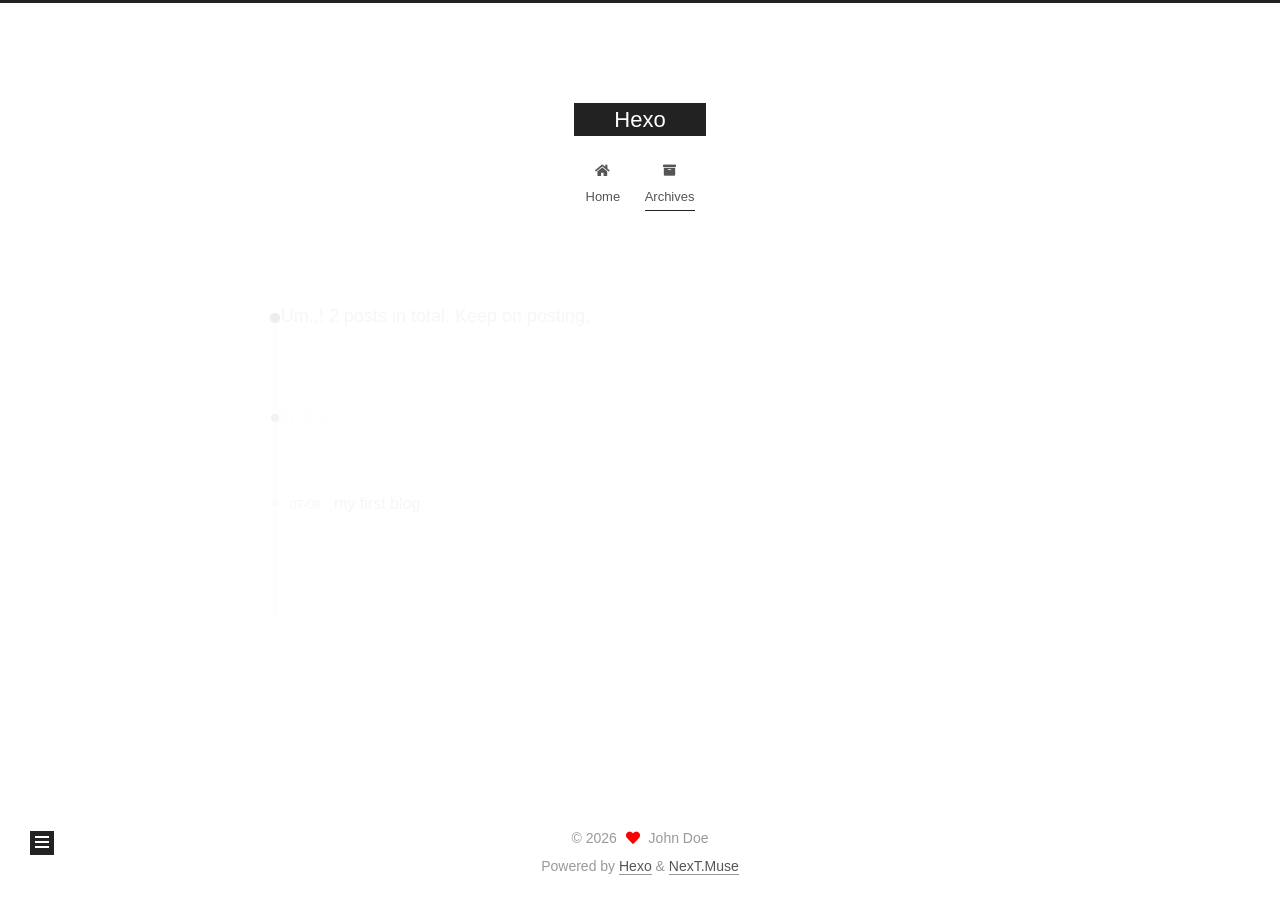
==== archives/index.html @ e7b27e5c "Site updated: 2026-07-08 12:09:54" ====
<!DOCTYPE html>
<html lang="en">
<head>
  <meta charset="UTF-8">
<meta name="viewport" content="width=device-width, initial-scale=1, maximum-scale=2">
<meta name="theme-color" content="#222">
<meta name="generator" content="Hexo 8.1.2">
  <link rel="apple-touch-icon" sizes="180x180" href="/images/apple-touch-icon-next.png">
  <link rel="icon" type="image/png" sizes="32x32" href="/images/favicon-32x32-next.png">
  <link rel="icon" type="image/png" sizes="16x16" href="/images/favicon-16x16-next.png">
  <link rel="mask-icon" href="/images/logo.svg" color="#222">

<link rel="stylesheet" href="/css/main.css">


<link rel="stylesheet" href="/lib/font-awesome/css/all.min.css">

<script id="hexo-configurations">
    var NexT = window.NexT || {};
    var CONFIG = {"hostname":"example.com","root":"/","scheme":"Muse","version":"7.8.0","exturl":false,"sidebar":{"position":"left","display":"post","padding":18,"offset":12,"onmobile":false},"copycode":{"enable":false,"show_result":false,"style":null},"back2top":{"enable":true,"sidebar":false,"scrollpercent":false},"bookmark":{"enable":false,"color":"#222","save":"auto"},"fancybox":false,"mediumzoom":false,"lazyload":false,"pangu":false,"comments":{"style":"tabs","active":null,"storage":true,"lazyload":false,"nav":null},"algolia":{"hits":{"per_page":10},"labels":{"input_placeholder":"Search for Posts","hits_empty":"We didn't find any results for the search: ${query}","hits_stats":"${hits} results found in ${time} ms"}},"localsearch":{"enable":false,"trigger":"auto","top_n_per_article":1,"unescape":false,"preload":false},"motion":{"enable":true,"async":false,"transition":{"post_block":"fadeIn","post_header":"slideDownIn","post_body":"slideDownIn","coll_header":"slideLeftIn","sidebar":"slideUpIn"}}};
  </script>

  <meta property="og:type" content="website">
<meta property="og:title" content="Hexo">
<meta property="og:url" content="http://example.com/archives/index.html">
<meta property="og:site_name" content="Hexo">
<meta property="og:locale" content="en_US">
<meta property="article:author" content="John Doe">
<meta name="twitter:card" content="summary">

<link rel="canonical" href="http://example.com/archives/">


<script id="page-configurations">
  // https://hexo.io/docs/variables.html
  CONFIG.page = {
    sidebar: "",
    isHome : false,
    isPost : false,
    lang   : 'en'
  };
</script>

  <title>Archive | Hexo</title>
  






  <noscript>
  <style>
  .use-motion .brand,
  .use-motion .menu-item,
  .sidebar-inner,
  .use-motion .post-block,
  .use-motion .pagination,
  .use-motion .comments,
  .use-motion .post-header,
  .use-motion .post-body,
  .use-motion .collection-header { opacity: initial; }

  .use-motion .site-title,
  .use-motion .site-subtitle {
    opacity: initial;
    top: initial;
  }

  .use-motion .logo-line-before i { left: initial; }
  .use-motion .logo-line-after i { right: initial; }
  </style>
</noscript>

</head>

<body itemscope itemtype="http://schema.org/WebPage">
  <div class="container use-motion">
    <div class="headband"></div>

    <header class="header" itemscope itemtype="http://schema.org/WPHeader">
      <div class="header-inner"><div class="site-brand-container">
  <div class="site-nav-toggle">
    <div class="toggle" aria-label="Toggle navigation bar">
      <span class="toggle-line toggle-line-first"></span>
      <span class="toggle-line toggle-line-middle"></span>
      <span class="toggle-line toggle-line-last"></span>
    </div>
  </div>

  <div class="site-meta">

    <a href="/" class="brand" rel="start">
      <span class="logo-line-before"><i></i></span>
      <h1 class="site-title">Hexo</h1>
      <span class="logo-line-after"><i></i></span>
    </a>
  </div>

  <div class="site-nav-right">
    <div class="toggle popup-trigger">
    </div>
  </div>
</div>




<nav class="site-nav">
  <ul id="menu" class="main-menu menu">
        <li class="menu-item menu-item-home">

    <a href="/" rel="section"><i class="fa fa-home fa-fw"></i>Home</a>

  </li>
        <li class="menu-item menu-item-archives">

    <a href="/archives/" rel="section"><i class="fa fa-archive fa-fw"></i>Archives</a>

  </li>
  </ul>
</nav>




</div>
    </header>

    
  <div class="back-to-top">
    <i class="fa fa-arrow-up"></i>
    <span>0%</span>
  </div>


    <main class="main">
      <div class="main-inner">
        <div class="content-wrap">
          

          <div class="content archive">
            

  
  
  
  <div class="post-block">
    <div class="posts-collapse">
      <div class="collection-title">
        <span class="collection-header">Um..! 2 posts in total. Keep on posting.</span>
      </div>

      
    <div class="collection-year">
      <span class="collection-header">2026</span>
    </div>

  <article itemscope itemtype="http://schema.org/Article">
    <header class="post-header">

      <div class="post-meta">
        <time itemprop="dateCreated"
              datetime="2026-07-08T11:46:50+08:00"
              content="2026-07-08">
          07-08
        </time>
      </div>

      <div class="post-title">
          <a class="post-title-link" href="/2026/07/08/my-first-blog/" itemprop="url">
            <span itemprop="name">my first blog</span>
          </a>
      </div>

    </header>
  </article>

  <article itemscope itemtype="http://schema.org/Article">
    <header class="post-header">

      <div class="post-meta">
        <time itemprop="dateCreated"
              datetime="2026-07-08T11:44:09+08:00"
              content="2026-07-08">
          07-08
        </time>
      </div>

      <div class="post-title">
          <a class="post-title-link" href="/2026/07/08/hello-world/" itemprop="url">
            <span itemprop="name">Hello World</span>
          </a>
      </div>

    </header>
  </article>


    </div>
  </div>
  
  
  

  



          </div>
          

<script>
  window.addEventListener('tabs:register', () => {
    let { activeClass } = CONFIG.comments;
    if (CONFIG.comments.storage) {
      activeClass = localStorage.getItem('comments_active') || activeClass;
    }
    if (activeClass) {
      let activeTab = document.querySelector(`a[href="#comment-${activeClass}"]`);
      if (activeTab) {
        activeTab.click();
      }
    }
  });
  if (CONFIG.comments.storage) {
    window.addEventListener('tabs:click', event => {
      if (!event.target.matches('.tabs-comment .tab-content .tab-pane')) return;
      let commentClass = event.target.classList[1];
      localStorage.setItem('comments_active', commentClass);
    });
  }
</script>

        </div>
          
  
  <div class="toggle sidebar-toggle">
    <span class="toggle-line toggle-line-first"></span>
    <span class="toggle-line toggle-line-middle"></span>
    <span class="toggle-line toggle-line-last"></span>
  </div>

  <aside class="sidebar">
    <div class="sidebar-inner">

      <ul class="sidebar-nav motion-element">
        <li class="sidebar-nav-toc">
          Table of Contents
        </li>
        <li class="sidebar-nav-overview">
          Overview
        </li>
      </ul>

      <!--noindex-->
      <div class="post-toc-wrap sidebar-panel">
      </div>
      <!--/noindex-->

      <div class="site-overview-wrap sidebar-panel">
        <div class="site-author motion-element" itemprop="author" itemscope itemtype="http://schema.org/Person">
  <p class="site-author-name" itemprop="name">John Doe</p>
  <div class="site-description" itemprop="description"></div>
</div>
<div class="site-state-wrap motion-element">
  <nav class="site-state">
      <div class="site-state-item site-state-posts">
          <a href="/archives/">
        
          <span class="site-state-item-count">2</span>
          <span class="site-state-item-name">posts</span>
        </a>
      </div>
  </nav>
</div>



      </div>

    </div>
  </aside>
  <div id="sidebar-dimmer"></div>


      </div>
    </main>

    <footer class="footer">
      <div class="footer-inner">
        

        

<div class="copyright">
  
  &copy; 
  <span itemprop="copyrightYear">2026</span>
  <span class="with-love">
    <i class="fa fa-heart"></i>
  </span>
  <span class="author" itemprop="copyrightHolder">John Doe</span>
</div>
  <div class="powered-by">Powered by <a href="https://hexo.io/" class="theme-link" rel="noopener" target="_blank">Hexo</a> & <a href="https://muse.theme-next.org/" class="theme-link" rel="noopener" target="_blank">NexT.Muse</a>
  </div>

        








      </div>
    </footer>
  </div>

  
  <script src="/lib/anime.min.js"></script>
  <script src="/lib/velocity/velocity.min.js"></script>
  <script src="/lib/velocity/velocity.ui.min.js"></script>

<script src="/js/utils.js"></script>

<script src="/js/motion.js"></script>


<script src="/js/schemes/muse.js"></script>


<script src="/js/next-boot.js"></script>




  















  

  

</body>
</html>
---- css/main.css ----
:root {
  --body-bg-color: #fff;
  --content-bg-color: #fff;
  --card-bg-color: #f5f5f5;
  --text-color: #555;
  --blockquote-color: #666;
  --link-color: #555;
  --link-hover-color: #222;
  --brand-color: #fff;
  --brand-hover-color: #fff;
  --table-row-odd-bg-color: #f9f9f9;
  --table-row-hover-bg-color: #f5f5f5;
  --menu-item-bg-color: #f5f5f5;
  --btn-default-bg: #222;
  --btn-default-color: #fff;
  --btn-default-border-color: #222;
  --btn-default-hover-bg: #fff;
  --btn-default-hover-color: #222;
  --btn-default-hover-border-color: #222;
}
html {
  line-height: 1.15; /* 1 */
  -webkit-text-size-adjust: 100%; /* 2 */
}
body {
  margin: 0;
}
main {
  display: block;
}
h1 {
  font-size: 2em;
  margin: 0.67em 0;
}
hr {
  box-sizing: content-box; /* 1 */
  height: 0; /* 1 */
  overflow: visible; /* 2 */
}
pre {
  font-family: monospace, monospace; /* 1 */
  font-size: 1em; /* 2 */
}
a {
  background: transparent;
}
abbr[title] {
  border-bottom: none; /* 1 */
  text-decoration: underline; /* 2 */
  text-decoration: underline dotted; /* 2 */
}
b,
strong {
  font-weight: bolder;
}
code,
kbd,
samp {
  font-family: monospace, monospace; /* 1 */
  font-size: 1em; /* 2 */
}
small {
  font-size: 80%;
}
sub,
sup {
  font-size: 75%;
  line-height: 0;
  position: relative;
  vertical-align: baseline;
}
sub {
  bottom: -0.25em;
}
sup {
  top: -0.5em;
}
img {
  border-style: none;
}
button,
input,
optgroup,
select,
textarea {
  font-family: inherit; /* 1 */
  font-size: 100%; /* 1 */
  line-height: 1.15; /* 1 */
  margin: 0; /* 2 */
}
button,
input {
/* 1 */
  overflow: visible;
}
button,
select {
/* 1 */
  text-transform: none;
}
button,
[type='button'],
[type='reset'],
[type='submit'] {
  -webkit-appearance: button;
}
button::-moz-focus-inner,
[type='button']::-moz-focus-inner,
[type='reset']::-moz-focus-inner,
[type='submit']::-moz-focus-inner {
  border-style: none;
  padding: 0;
}
button:-moz-focusring,
[type='button']:-moz-focusring,
[type='reset']:-moz-focusring,
[type='submit']:-moz-focusring {
  outline: 1px dotted ButtonText;
}
fieldset {
  padding: 0.35em 0.75em 0.625em;
}
legend {
  box-sizing: border-box; /* 1 */
  color: inherit; /* 2 */
  display: table; /* 1 */
  max-width: 100%; /* 1 */
  padding: 0; /* 3 */
  white-space: normal; /* 1 */
}
progress {
  vertical-align: baseline;
}
textarea {
  overflow: auto;
}
[type='checkbox'],
[type='radio'] {
  box-sizing: border-box; /* 1 */
  padding: 0; /* 2 */
}
[type='number']::-webkit-inner-spin-button,
[type='number']::-webkit-outer-spin-button {
  height: auto;
}
[type='search'] {
  outline-offset: -2px; /* 2 */
  -webkit-appearance: textfield; /* 1 */
}
[type='search']::-webkit-search-decoration {
  -webkit-appearance: none;
}
::-webkit-file-upload-button {
  font: inherit; /* 2 */
  -webkit-appearance: button; /* 1 */
}
details {
  display: block;
}
summary {
  display: list-item;
}
template {
  display: none;
}
[hidden] {
  display: none;
}
::selection {
  background: #262a30;
  color: #eee;
}
html,
body {
  height: 100%;
}
body {
  background: var(--body-bg-color);
  color: var(--text-color);
  font-family: 'Lato', "PingFang SC", "Microsoft YaHei", sans-serif;
  font-size: 1em;
  line-height: 2;
}
@media (max-width: 991px) {
  body {
    padding-left: 0 !important;
    padding-right: 0 !important;
  }
}
h1,
h2,
h3,
h4,
h5,
h6 {
  font-family: 'Lato', "PingFang SC", "Microsoft YaHei", sans-serif;
  font-weight: bold;
  line-height: 1.5;
  margin: 20px 0 15px;
}
h1 {
  font-size: 1.5em;
}
h2 {
  font-size: 1.375em;
}
h3 {
  font-size: 1.25em;
}
h4 {
  font-size: 1.125em;
}
h5 {
  font-size: 1em;
}
h6 {
  font-size: 0.875em;
}
p {
  margin: 0 0 20px 0;
}
a,
span.exturl {
  border-bottom: 1px solid #999;
  color: var(--link-color);
  outline: 0;
  text-decoration: none;
  overflow-wrap: break-word;
  word-wrap: break-word;
  cursor: pointer;
}
a:hover,
span.exturl:hover {
  border-bottom-color: var(--link-hover-color);
  color: var(--link-hover-color);
}
iframe,
img,
video {
  display: block;
  margin-left: auto;
  margin-right: auto;
  max-width: 100%;
}
hr {
  background-image: repeating-linear-gradient(-45deg, #ddd, #ddd 4px, transparent 4px, transparent 8px);
  border: 0;
  height: 3px;
  margin: 40px 0;
}
blockquote {
  border-left: 4px solid #ddd;
  color: var(--blockquote-color);
  margin: 0;
  padding: 0 15px;
}
blockquote cite::before {
  content: '-';
  padding: 0 5px;
}
dt {
  font-weight: bold;
}
dd {
  margin: 0;
  padding: 0;
}
kbd {
  background-color: #f5f5f5;
  background-image: linear-gradient(#eee, #fff, #eee);
  border: 1px solid #ccc;
  border-radius: 0.2em;
  box-shadow: 0.1em 0.1em 0.2em rgba(0,0,0,0.1);
  color: #555;
  font-family: inherit;
  padding: 0.1em 0.3em;
  white-space: nowrap;
}
.table-container {
  overflow: auto;
}
table {
  border-collapse: collapse;
  border-spacing: 0;
  font-size: 0.875em;
  margin: 0 0 20px 0;
  width: 100%;
}
tbody tr:nth-of-type(odd) {
  background: var(--table-row-odd-bg-color);
}
tbody tr:hover {
  background: var(--table-row-hover-bg-color);
}
caption,
th,
td {
  font-weight: normal;
  padding: 8px;
  vertical-align: middle;
}
th,
td {
  border: 1px solid #ddd;
  border-bottom: 3px solid #ddd;
}
th {
  font-weight: 700;
  padding-bottom: 10px;
}
td {
  border-bottom-width: 1px;
}
.btn {
  background: var(--btn-default-bg);
  border: 2px solid var(--btn-default-border-color);
  border-radius: 0;
  color: var(--btn-default-color);
  display: inline-block;
  font-size: 0.875em;
  line-height: 2;
  padding: 0 20px;
  text-decoration: none;
  transition-property: background-color;
  transition-delay: 0s;
  transition-duration: 0.2s;
  transition-timing-function: ease-in-out;
}
.btn:hover {
  background: var(--btn-default-hover-bg);
  border-color: var(--btn-default-hover-border-color);
  color: var(--btn-default-hover-color);
}
.btn + .btn {
  margin: 0 0 8px 8px;
}
.btn .fa-fw {
  text-align: left;
  width: 1.285714285714286em;
}
.toggle {
  line-height: 0;
}
.toggle .toggle-line {
  background: #fff;
  display: inline-block;
  height: 2px;
  left: 0;
  position: relative;
  top: 0;
  transition: all 0.4s;
  vertical-align: top;
  width: 100%;
}
.toggle .toggle-line:not(:first-child) {
  margin-top: 3px;
}
.toggle.toggle-arrow .toggle-line-first {
  left: 50%;
  top: 2px;
  transform: rotate(45deg);
  width: 50%;
}
.toggle.toggle-arrow .toggle-line-middle {
  left: 2px;
  width: 90%;
}
.toggle.toggle-arrow .toggle-line-last {
  left: 50%;
  top: -2px;
  transform: rotate(-45deg);
  width: 50%;
}
.toggle.toggle-close .toggle-line-first {
  transform: rotate(-45deg);
  top: 5px;
}
.toggle.toggle-close .toggle-line-middle {
  opacity: 0;
}
.toggle.toggle-close .toggle-line-last {
  transform: rotate(45deg);
  top: -5px;
}
.highlight,
pre {
  background: #f7f7f7;
  color: #4d4d4c;
  line-height: 1.6;
  margin: 0 auto 20px;
}
pre,
code {
  font-family: consolas, Menlo, monospace, "PingFang SC", "Microsoft YaHei";
}
code {
  background: #eee;
  border-radius: 3px;
  color: #555;
  padding: 2px 4px;
  overflow-wrap: break-word;
  word-wrap: break-word;
}
.highlight *::selection {
  background: #d6d6d6;
}
.highlight pre {
  border: 0;
  margin: 0;
  padding: 10px 0;
}
.highlight table {
  border: 0;
  margin: 0;
  width: auto;
}
.highlight td {
  border: 0;
  padding: 0;
}
.highlight figcaption {
  background: #eff2f3;
  color: #4d4d4c;
  display: flex;
  font-size: 0.875em;
  justify-content: space-between;
  line-height: 1.2;
  padding: 0.5em;
}
.highlight figcaption a {
  color: #4d4d4c;
}
.highlight figcaption a:hover {
  border-bottom-color: #4d4d4c;
}
.highlight .gutter {
  -moz-user-select: none;
  -ms-user-select: none;
  -webkit-user-select: none;
  user-select: none;
}
.highlight .gutter pre {
  background: #eff2f3;
  color: #869194;
  padding-left: 10px;
  padding-right: 10px;
  text-align: right;
}
.highlight .code pre {
  background: #f7f7f7;
  padding-left: 10px;
  width: 100%;
}
.gist table {
  width: auto;
}
.gist table td {
  border: 0;
}
pre {
  overflow: auto;
  padding: 10px;
}
pre code {
  background: none;
  color: #4d4d4c;
  font-size: 0.875em;
  padding: 0;
  text-shadow: none;
}
pre .deletion {
  background: #fdd;
}
pre .addition {
  background: #dfd;
}
pre .meta {
  color: #eab700;
  -moz-user-select: none;
  -ms-user-select: none;
  -webkit-user-select: none;
  user-select: none;
}
pre .comment {
  color: #8e908c;
}
pre .variable,
pre .attribute,
pre .tag,
pre .name,
pre .regexp,
pre .ruby .constant,
pre .xml .tag .title,
pre .xml .pi,
pre .xml .doctype,
pre .html .doctype,
pre .css .id,
pre .css .class,
pre .css .pseudo {
  color: #c82829;
}
pre .number,
pre .preprocessor,
pre .built_in,
pre .builtin-name,
pre .literal,
pre .params,
pre .constant,
pre .command {
  color: #f5871f;
}
pre .ruby .class .title,
pre .css .rules .attribute,
pre .string,
pre .symbol,
pre .value,
pre .inheritance,
pre .header,
pre .ruby .symbol,
pre .xml .cdata,
pre .special,
pre .formula {
  color: #718c00;
}
pre .title,
pre .css .hexcolor {
  color: #3e999f;
}
pre .function,
pre .python .decorator,
pre .python .title,
pre .ruby .function .title,
pre .ruby .title .keyword,
pre .perl .sub,
pre .javascript .title,
pre .coffeescript .title {
  color: #4271ae;
}
pre .keyword,
pre .javascript .function {
  color: #8959a8;
}
.blockquote-center {
  border-left: none;
  margin: 40px 0;
  padding: 0;
  position: relative;
  text-align: center;
}
.blockquote-center .fa {
  display: block;
  opacity: 0.6;
  position: absolute;
  width: 100%;
}
.blockquote-center .fa-quote-left {
  border-top: 1px solid #ccc;
  text-align: left;
  top: -20px;
}
.blockquote-center .fa-quote-right {
  border-bottom: 1px solid #ccc;
  text-align: right;
  bottom: -20px;
}
.blockquote-center p,
.blockquote-center div {
  text-align: center;
}
.post-body .group-picture img {
  margin: 0 auto;
  padding: 0 3px;
}
.group-picture-row {
  margin-bottom: 6px;
  overflow: hidden;
}
.group-picture-column {
  float: left;
  margin-bottom: 10px;
}
.post-body .label {
  color: #555;
  display: inline;
  padding: 0 2px;
}
.post-body .label.default {
  background: #f0f0f0;
}
.post-body .label.primary {
  background: #efe6f7;
}
.post-body .label.info {
  background: #e5f2f8;
}
.post-body .label.success {
  background: #e7f4e9;
}
.post-body .label.warning {
  background: #fcf6e1;
}
.post-body .label.danger {
  background: #fae8eb;
}
.post-body .tabs {
  margin-bottom: 20px;
}
.post-body .tabs,
.tabs-comment {
  display: block;
  padding-top: 10px;
  position: relative;
}
.post-body .tabs ul.nav-tabs,
.tabs-comment ul.nav-tabs {
  display: flex;
  flex-wrap: wrap;
  margin: 0;
  margin-bottom: -1px;
  padding: 0;
}
@media (max-width: 413px) {
  .post-body .tabs ul.nav-tabs,
  .tabs-comment ul.nav-tabs {
    display: block;
    margin-bottom: 5px;
  }
}
.post-body .tabs ul.nav-tabs li.tab,
.tabs-comment ul.nav-tabs li.tab {
  border-bottom: 1px solid #ddd;
  border-left: 1px solid transparent;
  border-right: 1px solid transparent;
  border-top: 3px solid transparent;
  flex-grow: 1;
  list-style-type: none;
  border-radius: 0 0 0 0;
}
@media (max-width: 413px) {
  .post-body .tabs ul.nav-tabs li.tab,
  .tabs-comment ul.nav-tabs li.tab {
    border-bottom: 1px solid transparent;
    border-left: 3px solid transparent;
    border-right: 1px solid transparent;
    border-top: 1px solid transparent;
  }
}
@media (max-width: 413px) {
  .post-body .tabs ul.nav-tabs li.tab,
  .tabs-comment ul.nav-tabs li.tab {
    border-radius: 0;
  }
}
.post-body .tabs ul.nav-tabs li.tab a,
.tabs-comment ul.nav-tabs li.tab a {
  border-bottom: initial;
  display: block;
  line-height: 1.8;
  outline: 0;
  padding: 0.25em 0.75em;
  text-align: center;
  transition-delay: 0s;
  transition-duration: 0.2s;
  transition-timing-function: ease-out;
}
.post-body .tabs ul.nav-tabs li.tab a i,
.tabs-comment ul.nav-tabs li.tab a i {
  width: 1.285714285714286em;
}
.post-body .tabs ul.nav-tabs li.tab.active,
.tabs-comment ul.nav-tabs li.tab.active {
  border-bottom: 1px solid transparent;
  border-left: 1px solid #ddd;
  border-right: 1px solid #ddd;
  border-top: 3px solid #fc6423;
}
@media (max-width: 413px) {
  .post-body .tabs ul.nav-tabs li.tab.active,
  .tabs-comment ul.nav-tabs li.tab.active {
    border-bottom: 1px solid #ddd;
    border-left: 3px solid #fc6423;
    border-right: 1px solid #ddd;
    border-top: 1px solid #ddd;
  }
}
.post-body .tabs ul.nav-tabs li.tab.active a,
.tabs-comment ul.nav-tabs li.tab.active a {
  color: var(--link-color);
  cursor: default;
}
.post-body .tabs .tab-content .tab-pane,
.tabs-comment .tab-content .tab-pane {
  border: 1px solid #ddd;
  border-top: 0;
  padding: 20px 20px 0 20px;
  border-radius: 0;
}
.post-body .tabs .tab-content .tab-pane:not(.active),
.tabs-comment .tab-content .tab-pane:not(.active) {
  display: none;
}
.post-body .tabs .tab-content .tab-pane.active,
.tabs-comment .tab-content .tab-pane.active {
  display: block;
}
.post-body .tabs .tab-content .tab-pane.active:nth-of-type(1),
.tabs-comment .tab-content .tab-pane.active:nth-of-type(1) {
  border-radius: 0 0 0 0;
}
@media (max-width: 413px) {
  .post-body .tabs .tab-content .tab-pane.active:nth-of-type(1),
  .tabs-comment .tab-content .tab-pane.active:nth-of-type(1) {
    border-radius: 0;
  }
}
.post-body .note {
  border-radius: 3px;
  margin-bottom: 20px;
  padding: 1em;
  position: relative;
  border: 1px solid #eee;
  border-left-width: 5px;
}
.post-body .note h2,
.post-body .note h3,
.post-body .note h4,
.post-body .note h5,
.post-body .note h6 {
  margin-top: 0;
  border-bottom: initial;
  margin-bottom: 0;
  padding-top: 0;
}
.post-body .note p:first-child,
.post-body .note ul:first-child,
.post-body .note ol:first-child,
.post-body .note table:first-child,
.post-body .note pre:first-child,
.post-body .note blockquote:first-child,
.post-body .note img:first-child {
  margin-top: 0;
}
.post-body .note p:last-child,
.post-body .note ul:last-child,
.post-body .note ol:last-child,
.post-body .note table:last-child,
.post-body .note pre:last-child,
.post-body .note blockquote:last-child,
.post-body .note img:last-child {
  margin-bottom: 0;
}
.post-body .note.default {
  border-left-color: #777;
}
.post-body .note.default h2,
.post-body .note.default h3,
.post-body .note.default h4,
.post-body .note.default h5,
.post-body .note.default h6 {
  color: #777;
}
.post-body .note.primary {
  border-left-color: #6f42c1;
}
.post-body .note.primary h2,
.post-body .note.primary h3,
.post-body .note.primary h4,
.post-body .note.primary h5,
.post-body .note.primary h6 {
  color: #6f42c1;
}
.post-body .note.info {
  border-left-color: #428bca;
}
.post-body .note.info h2,
.post-body .note.info h3,
.post-body .note.info h4,
.post-body .note.info h5,
.post-body .note.info h6 {
  color: #428bca;
}
.post-body .note.success {
  border-left-color: #5cb85c;
}
.post-body .note.success h2,
.post-body .note.success h3,
.post-body .note.success h4,
.post-body .note.success h5,
.post-body .note.success h6 {
  color: #5cb85c;
}
.post-body .note.warning {
  border-left-color: #f0ad4e;
}
.post-body .note.warning h2,
.post-body .note.warning h3,
.post-body .note.warning h4,
.post-body .note.warning h5,
.post-body .note.warning h6 {
  color: #f0ad4e;
}
.post-body .note.danger {
  border-left-color: #d9534f;
}
.post-body .note.danger h2,
.post-body .note.danger h3,
.post-body .note.danger h4,
.post-body .note.danger h5,
.post-body .note.danger h6 {
  color: #d9534f;
}
.pagination .prev,
.pagination .next,
.pagination .page-number,
.pagination .space {
  display: inline-block;
  margin: 0 10px;
  padding: 0 11px;
  position: relative;
  top: -1px;
}
@media (max-width: 767px) {
  .pagination .prev,
  .pagination .next,
  .pagination .page-number,
  .pagination .space {
    margin: 0 5px;
  }
}
.pagination {
  border-top: 1px solid #eee;
  margin: 120px 0 0;
  text-align: center;
}
.pagination .prev,
.pagination .next,
.pagination .page-number {
  border-bottom: 0;
  border-top: 1px solid #eee;
  transition-property: border-color;
  transition-delay: 0s;
  transition-duration: 0.2s;
  transition-timing-function: ease-in-out;
}
.pagination .prev:hover,
.pagination .next:hover,
.pagination .page-number:hover {
  border-top-color: #222;
}
.pagination .space {
  margin: 0;
  padding: 0;
}
.pagination .prev {
  margin-left: 0;
}
.pagination .next {
  margin-right: 0;
}
.pagination .page-number.current {
  background: #ccc;
  border-top-color: #ccc;
  color: #fff;
}
@media (max-width: 767px) {
  .pagination {
    border-top: none;
  }
  .pagination .prev,
  .pagination .next,
  .pagination .page-number {
    border-bottom: 1px solid #eee;
    border-top: 0;
    margin-bottom: 10px;
    padding: 0 10px;
  }
  .pagination .prev:hover,
  .pagination .next:hover,
  .pagination .page-number:hover {
    border-bottom-color: #222;
  }
}
.comments {
  margin-top: 60px;
  overflow: hidden;
}
.comment-button-group {
  display: flex;
  flex-wrap: wrap-reverse;
  justify-content: center;
  margin: 1em 0;
}
.comment-button-group .comment-button {
  margin: 0.1em 0.2em;
}
.comment-button-group .comment-button.active {
  background: var(--btn-default-hover-bg);
  border-color: var(--btn-default-hover-border-color);
  color: var(--btn-default-hover-color);
}
.comment-position {
  display: none;
}
.comment-position.active {
  display: block;
}
.tabs-comment {
  background: var(--content-bg-color);
  margin-top: 4em;
  padding-top: 0;
}
.tabs-comment .comments {
  border: 0;
  box-shadow: none;
  margin-top: 0;
  padding-top: 0;
}
.container {
  min-height: 100%;
  position: relative;
}
.main-inner {
  margin: 0 auto;
  width: 700px;
}
@media (min-width: 1200px) {
  .main-inner {
    width: 800px;
  }
}
@media (min-width: 1600px) {
  .main-inner {
    width: 900px;
  }
}
@media (max-width: 767px) {
  .content-wrap {
    padding: 0 20px;
  }
}
.header {
  background: transparent;
}
.header-inner {
  margin: 0 auto;
  width: 700px;
}
@media (min-width: 1200px) {
  .header-inner {
    width: 800px;
  }
}
@media (min-width: 1600px) {
  .header-inner {
    width: 900px;
  }
}
.site-brand-container {
  display: flex;
  flex-shrink: 0;
  padding: 0 10px;
}
.headband {
  background: #222;
  height: 3px;
}
.site-meta {
  flex-grow: 1;
  text-align: center;
}
@media (max-width: 767px) {
  .site-meta {
    text-align: center;
  }
}
.brand {
  border-bottom: none;
  color: var(--brand-color);
  display: inline-block;
  line-height: 1.375em;
  padding: 0 40px;
  position: relative;
}
.brand:hover {
  color: var(--brand-hover-color);
}
.site-title {
  font-family: 'Lato', "PingFang SC", "Microsoft YaHei", sans-serif;
  font-size: 1.375em;
  font-weight: normal;
  margin: 0;
}
.site-subtitle {
  color: #999;
  font-size: 0.8125em;
  margin: 10px 0;
}
.use-motion .brand {
  opacity: 0;
}
.use-motion .site-title,
.use-motion .site-subtitle,
.use-motion .custom-logo-image {
  opacity: 0;
  position: relative;
  top: -10px;
}
.site-nav-toggle,
.site-nav-right {
  display: none;
}
@media (max-width: 767px) {
  .site-nav-toggle,
  .site-nav-right {
    display: flex;
    flex-direction: column;
    justify-content: center;
  }
}
.site-nav-toggle .toggle,
.site-nav-right .toggle {
  color: var(--text-color);
  padding: 10px;
  width: 22px;
}
.site-nav-toggle .toggle .toggle-line,
.site-nav-right .toggle .toggle-line {
  background: var(--text-color);
  border-radius: 1px;
}
.site-nav {
  display: block;
}
@media (max-width: 767px) {
  .site-nav {
    clear: both;
    display: none;
  }
}
.site-nav.site-nav-on {
  display: block;
}
.menu {
  margin-top: 20px;
  padding-left: 0;
  text-align: center;
}
.menu-item {
  display: inline-block;
  list-style: none;
  margin: 0 10px;
}
@media (max-width: 767px) {
  .menu-item {
    display: block;
    margin-top: 10px;
  }
  .menu-item.menu-item-search {
    display: none;
  }
}
.menu-item a,
.menu-item span.exturl {
  border-bottom: 0;
  display: block;
  font-size: 0.8125em;
  transition-property: border-color;
  transition-delay: 0s;
  transition-duration: 0.2s;
  transition-timing-function: ease-in-out;
}
@media (hover: none) {
  .menu-item a:hover,
  .menu-item span.exturl:hover {
    border-bottom-color: transparent !important;
  }
}
.menu-item .fa,
.menu-item .fab,
.menu-item .far,
.menu-item .fas {
  margin-right: 8px;
}
.menu-item .badge {
  display: inline-block;
  font-weight: bold;
  line-height: 1;
  margin-left: 0.35em;
  margin-top: 0.35em;
  text-align: center;
  white-space: nowrap;
}
@media (max-width: 767px) {
  .menu-item .badge {
    float: right;
    margin-left: 0;
  }
}
.menu-item-active a,
.menu .menu-item a:hover,
.menu .menu-item span.exturl:hover {
  background: var(--menu-item-bg-color);
}
.use-motion .menu-item {
  opacity: 0;
}
.sidebar {
  background: #222;
  bottom: 0;
  box-shadow: inset 0 2px 6px #000;
  position: fixed;
  top: 0;
}
@media (max-width: 991px) {
  .sidebar {
    display: none;
  }
}
.sidebar-inner {
  color: #999;
  padding: 18px 10px;
  text-align: center;
}
.cc-license {
  margin-top: 10px;
  text-align: center;
}
.cc-license .cc-opacity {
  border-bottom: none;
  opacity: 0.7;
}
.cc-license .cc-opacity:hover {
  opacity: 0.9;
}
.cc-license img {
  display: inline-block;
}
.site-author-image {
  border: 2px solid #333;
  display: block;
  margin: 0 auto;
  max-width: 96px;
  padding: 2px;
}
.site-author-name {
  color: #f5f5f5;
  font-weight: normal;
  margin: 5px 0 0;
  text-align: center;
}
.site-description {
  color: #999;
  font-size: 1em;
  margin-top: 5px;
  text-align: center;
}
.links-of-author {
  margin-top: 15px;
}
.links-of-author a,
.links-of-author span.exturl {
  border-bottom-color: #555;
  display: inline-block;
  font-size: 0.8125em;
  margin-bottom: 10px;
  margin-right: 10px;
  vertical-align: middle;
}
.links-of-author a::before,
.links-of-author span.exturl::before {
  background: #4d0f55;
  border-radius: 50%;
  content: ' ';
  display: inline-block;
  height: 4px;
  margin-right: 3px;
  vertical-align: middle;
  width: 4px;
}
.sidebar-button {
  margin-top: 15px;
}
.sidebar-button a {
  border: 1px solid #fc6423;
  border-radius: 4px;
  color: #fc6423;
  display: inline-block;
  padding: 0 15px;
}
.sidebar-button a .fa,
.sidebar-button a .fab,
.sidebar-button a .far,
.sidebar-button a .fas {
  margin-right: 5px;
}
.sidebar-button a:hover {
  background: #fc6423;
  border: 1px solid #fc6423;
  color: #fff;
}
.sidebar-button a:hover .fa,
.sidebar-button a:hover .fab,
.sidebar-button a:hover .far,
.sidebar-button a:hover .fas {
  color: #fff;
}
.links-of-blogroll {
  font-size: 0.8125em;
  margin-top: 10px;
}
.links-of-blogroll-title {
  font-size: 0.875em;
  font-weight: 600;
  margin-top: 0;
}
.links-of-blogroll-list {
  list-style: none;
  margin: 0;
  padding: 0;
}
#sidebar-dimmer {
  display: none;
}
@media (max-width: 767px) {
  #sidebar-dimmer {
    background: #000;
    display: block;
    height: 100%;
    left: 100%;
    opacity: 0;
    position: fixed;
    top: 0;
    width: 100%;
    z-index: 1100;
  }
  .sidebar-active + #sidebar-dimmer {
    opacity: 0.7;
    transform: translateX(-100%);
    transition: opacity 0.5s;
  }
}
.sidebar-nav {
  margin: 0;
  padding-bottom: 20px;
  padding-left: 0;
}
.sidebar-nav li {
  border-bottom: 1px solid transparent;
  color: #666;
  cursor: pointer;
  display: inline-block;
  font-size: 0.875em;
}
.sidebar-nav li.sidebar-nav-overview {
  margin-left: 10px;
}
.sidebar-nav li:hover {
  color: #f5f5f5;
}
.sidebar-nav .sidebar-nav-active {
  border-bottom-color: #87daff;
  color: #87daff;
}
.sidebar-nav .sidebar-nav-active:hover {
  color: #87daff;
}
.sidebar-panel {
  display: none;
  overflow-x: hidden;
  overflow-y: auto;
}
.sidebar-panel-active {
  display: block;
}
.sidebar-toggle {
  background: #222;
  bottom: 45px;
  cursor: pointer;
  height: 14px;
  left: 30px;
  padding: 5px;
  position: fixed;
  width: 14px;
  z-index: 1300;
}
@media (max-width: 991px) {
  .sidebar-toggle {
    left: 20px;
    opacity: 0.8;
    display: none;
  }
}
.sidebar-toggle:hover .toggle-line {
  background: #87daff;
}
.post-toc {
  font-size: 0.875em;
}
.post-toc ol {
  list-style: none;
  margin: 0;
  padding: 0 2px 5px 10px;
  text-align: left;
}
.post-toc ol > ol {
  padding-left: 0;
}
.post-toc ol a {
  transition-property: all;
  transition-delay: 0s;
  transition-duration: 0.2s;
  transition-timing-function: ease-in-out;
}
.post-toc .nav-item {
  line-height: 1.8;
  overflow: hidden;
  text-overflow: ellipsis;
  white-space: nowrap;
}
.post-toc .nav .nav-child {
  display: none;
}
.post-toc .nav .active > .nav-child {
  display: block;
}
.post-toc .nav .active-current > .nav-child {
  display: block;
}
.post-toc .nav .active-current > .nav-child > .nav-item {
  display: block;
}
.post-toc .nav .active > a {
  border-bottom-color: #87daff;
  color: #87daff;
}
.post-toc .nav .active-current > a {
  color: #87daff;
}
.post-toc .nav .active-current > a:hover {
  color: #87daff;
}
.site-state {
  display: flex;
  justify-content: center;
  line-height: 1.4;
  margin-top: 10px;
  overflow: hidden;
  text-align: center;
  white-space: nowrap;
}
.site-state-item {
  padding: 0 15px;
}
.site-state-item:not(:first-child) {
  border-left: 1px solid #333;
}
.site-state-item a {
  border-bottom: none;
}
.site-state-item-count {
  display: block;
  font-size: 1.25em;
  font-weight: 600;
  text-align: center;
}
.site-state-item-name {
  color: inherit;
  font-size: 0.875em;
}
.footer {
  color: #999;
  font-size: 0.875em;
  padding: 20px 0;
}
.footer.footer-fixed {
  bottom: 0;
  left: 0;
  position: absolute;
  right: 0;
}
.footer-inner {
  box-sizing: border-box;
  margin: 0 auto;
  text-align: center;
  width: 700px;
}
@media (min-width: 1200px) {
  .footer-inner {
    width: 800px;
  }
}
@media (min-width: 1600px) {
  .footer-inner {
    width: 900px;
  }
}
.languages {
  display: inline-block;
  font-size: 1.125em;
  position: relative;
}
.languages .lang-select-label span {
  margin: 0 0.5em;
}
.languages .lang-select {
  height: 100%;
  left: 0;
  opacity: 0;
  position: absolute;
  top: 0;
  width: 100%;
}
.with-love {
  color: #ff0000;
  display: inline-block;
  margin: 0 5px;
}
.powered-by,
.theme-info {
  display: inline-block;
}
@-moz-keyframes iconAnimate {
  0%, 100% {
    transform: scale(1);
  }
  10%, 30% {
    transform: scale(0.9);
  }
  20%, 40%, 60%, 80% {
    transform: scale(1.1);
  }
  50%, 70% {
    transform: scale(1.1);
  }
}
@-webkit-keyframes iconAnimate {
  0%, 100% {
    transform: scale(1);
  }
  10%, 30% {
    transform: scale(0.9);
  }
  20%, 40%, 60%, 80% {
    transform: scale(1.1);
  }
  50%, 70% {
    transform: scale(1.1);
  }
}
@-o-keyframes iconAnimate {
  0%, 100% {
    transform: scale(1);
  }
  10%, 30% {
    transform: scale(0.9);
  }
  20%, 40%, 60%, 80% {
    transform: scale(1.1);
  }
  50%, 70% {
    transform: scale(1.1);
  }
}
@keyframes iconAnimate {
  0%, 100% {
    transform: scale(1);
  }
  10%, 30% {
    transform: scale(0.9);
  }
  20%, 40%, 60%, 80% {
    transform: scale(1.1);
  }
  50%, 70% {
    transform: scale(1.1);
  }
}
.back-to-top {
  font-size: 12px;
  text-align: center;
  transition-delay: 0s;
  transition-duration: 0.2s;
  transition-timing-function: ease-in-out;
}
.back-to-top {
  background: #222;
  bottom: -100px;
  box-sizing: border-box;
  color: #fff;
  cursor: pointer;
  left: 30px;
  opacity: 1;
  padding: 0 6px;
  position: fixed;
  transition-property: bottom;
  z-index: 1300;
  width: 24px;
}
.back-to-top span {
  display: none;
}
.back-to-top:hover {
  color: #87daff;
}
.back-to-top.back-to-top-on {
  bottom: 19px;
}
@media (max-width: 991px) {
  .back-to-top {
    left: 20px;
    opacity: 0.8;
  }
}
.post-body {
  font-family: 'Lato', "PingFang SC", "Microsoft YaHei", sans-serif;
  overflow-wrap: break-word;
  word-wrap: break-word;
}
@media (min-width: 1200px) {
  .post-body {
    font-size: 1.125em;
  }
}
.post-body .exturl .fa {
  font-size: 0.875em;
  margin-left: 4px;
}
.post-body .image-caption,
.post-body .figure .caption {
  color: #999;
  font-size: 0.875em;
  font-weight: bold;
  line-height: 1;
  margin: -20px auto 15px;
  text-align: center;
}
.post-sticky-flag {
  display: inline-block;
  transform: rotate(30deg);
}
.post-button {
  margin-top: 40px;
  text-align: center;
}
.use-motion .post-block,
.use-motion .pagination,
.use-motion .comments {
  opacity: 0;
}
.use-motion .post-header {
  opacity: 0;
}
.use-motion .post-body {
  opacity: 0;
}
.use-motion .collection-header {
  opacity: 0;
}
.posts-collapse {
  margin-left: 35px;
  position: relative;
}
@media (max-width: 767px) {
  .posts-collapse {
    margin-left: 0px;
    margin-right: 0px;
  }
}
.posts-collapse .collection-title {
  font-size: 1.125em;
  position: relative;
}
.posts-collapse .collection-title::before {
  background: #999;
  border: 1px solid #fff;
  border-radius: 50%;
  content: ' ';
  height: 10px;
  left: 0;
  margin-left: -6px;
  margin-top: -4px;
  position: absolute;
  top: 50%;
  width: 10px;
}
.posts-collapse .collection-year {
  font-size: 1.5em;
  font-weight: bold;
  margin: 60px 0;
  position: relative;
}
.posts-collapse .collection-year::before {
  background: #bbb;
  border-radius: 50%;
  content: ' ';
  height: 8px;
  left: 0;
  margin-left: -4px;
  margin-top: -4px;
  position: absolute;
  top: 50%;
  width: 8px;
}
.posts-collapse .collection-header {
  display: block;
  margin: 0 0 0 20px;
}
.posts-collapse .collection-header small {
  color: #bbb;
  margin-left: 5px;
}
.posts-collapse .post-header {
  border-bottom: 1px dashed #ccc;
  margin: 30px 0;
  padding-left: 15px;
  position: relative;
  transition-property: border;
  transition-delay: 0s;
  transition-duration: 0.2s;
  transition-timing-function: ease-in-out;
}
.posts-collapse .post-header::before {
  background: #bbb;
  border: 1px solid #fff;
  border-radius: 50%;
  content: ' ';
  height: 6px;
  left: 0;
  margin-left: -4px;
  position: absolute;
  top: 0.75em;
  transition-property: background;
  width: 6px;
  transition-delay: 0s;
  transition-duration: 0.2s;
  transition-timing-function: ease-in-out;
}
.posts-collapse .post-header:hover {
  border-bottom-color: #666;
}
.posts-collapse .post-header:hover::before {
  background: #222;
}
.posts-collapse .post-meta {
  display: inline;
  font-size: 0.75em;
  margin-right: 10px;
}
.posts-collapse .post-title {
  display: inline;
}
.posts-collapse .post-title a,
.posts-collapse .post-title span.exturl {
  border-bottom: none;
  color: var(--link-color);
}
.posts-collapse .post-title .fa-external-link-alt {
  font-size: 0.875em;
  margin-left: 5px;
}
.posts-collapse::before {
  background: #f5f5f5;
  content: ' ';
  height: 100%;
  left: 0;
  margin-left: -2px;
  position: absolute;
  top: 1.25em;
  width: 4px;
}
.post-eof {
  background: #ccc;
  height: 1px;
  margin: 80px auto 60px;
  text-align: center;
  width: 8%;
}
.post-block:last-of-type .post-eof {
  display: none;
}
.content {
  padding-top: 40px;
}
@media (min-width: 992px) {
  .post-body {
    text-align: justify;
  }
}
@media (max-width: 991px) {
  .post-body {
    text-align: justify;
  }
}
.post-body h1,
.post-body h2,
.post-body h3,
.post-body h4,
.post-body h5,
.post-body h6 {
  padding-top: 10px;
}
.post-body h1 .header-anchor,
.post-body h2 .header-anchor,
.post-body h3 .header-anchor,
.post-body h4 .header-anchor,
.post-body h5 .header-anchor,
.post-body h6 .header-anchor {
  border-bottom-style: none;
  color: #ccc;
  float: right;
  margin-left: 10px;
  visibility: hidden;
}
.post-body h1 .header-anchor:hover,
.post-body h2 .header-anchor:hover,
.post-body h3 .header-anchor:hover,
.post-body h4 .header-anchor:hover,
.post-body h5 .header-anchor:hover,
.post-body h6 .header-anchor:hover {
  color: inherit;
}
.post-body h1:hover .header-anchor,
.post-body h2:hover .header-anchor,
.post-body h3:hover .header-anchor,
.post-body h4:hover .header-anchor,
.post-body h5:hover .header-anchor,
.post-body h6:hover .header-anchor {
  visibility: visible;
}
.post-body iframe,
.post-body img,
.post-body video {
  margin-bottom: 20px;
}
.post-body .video-container {
  height: 0;
  margin-bottom: 20px;
  overflow: hidden;
  padding-top: 75%;
  position: relative;
  width: 100%;
}
.post-body .video-container iframe,
.post-body .video-container object,
.post-body .video-container embed {
  height: 100%;
  left: 0;
  margin: 0;
  position: absolute;
  top: 0;
  width: 100%;
}
.post-gallery {
  align-items: center;
  display: grid;
  grid-gap: 10px;
  grid-template-columns: 1fr 1fr 1fr;
  margin-bottom: 20px;
}
@media (max-width: 767px) {
  .post-gallery {
    grid-template-columns: 1fr 1fr;
  }
}
.post-gallery a {
  border: 0;
}
.post-gallery img {
  margin: 0;
}
.posts-expand .post-header {
  font-size: 1.125em;
}
.posts-expand .post-title {
  font-size: 1.5em;
  font-weight: normal;
  margin: initial;
  text-align: center;
  overflow-wrap: break-word;
  word-wrap: break-word;
}
.posts-expand .post-title-link {
  border-bottom: none;
  color: var(--link-color);
  display: inline-block;
  position: relative;
  vertical-align: top;
}
.posts-expand .post-title-link::before {
  background: var(--link-color);
  bottom: 0;
  content: '';
  height: 2px;
  left: 0;
  position: absolute;
  transform: scaleX(0);
  visibility: hidden;
  width: 100%;
  transition-delay: 0s;
  transition-duration: 0.2s;
  transition-timing-function: ease-in-out;
}
.posts-expand .post-title-link:hover::before {
  transform: scaleX(1);
  visibility: visible;
}
.posts-expand .post-title-link .fa-external-link-alt {
  font-size: 0.875em;
  margin-left: 5px;
}
.posts-expand .post-meta {
  color: #999;
  font-family: 'Lato', "PingFang SC", "Microsoft YaHei", sans-serif;
  font-size: 0.75em;
  margin: 3px 0 60px 0;
  text-align: center;
}
.posts-expand .post-meta .post-description {
  font-size: 0.875em;
  margin-top: 2px;
}
.posts-expand .post-meta time {
  border-bottom: 1px dashed #999;
  cursor: pointer;
}
.post-meta .post-meta-item + .post-meta-item::before {
  content: '|';
  margin: 0 0.5em;
}
.post-meta-divider {
  margin: 0 0.5em;
}
.post-meta-item-icon {
  margin-right: 3px;
}
@media (max-width: 991px) {
  .post-meta-item-icon {
    display: inline-block;
  }
}
@media (max-width: 991px) {
  .post-meta-item-text {
    display: none;
  }
}
.post-nav {
  border-top: 1px solid #eee;
  display: flex;
  justify-content: space-between;
  margin-top: 15px;
  padding: 10px 5px 0;
}
.post-nav-item {
  flex: 1;
}
.post-nav-item a {
  border-bottom: none;
  display: block;
  font-size: 0.875em;
  line-height: 1.6;
  position: relative;
}
.post-nav-item a:active {
  top: 2px;
}
.post-nav-item .fa {
  font-size: 0.75em;
}
.post-nav-item:first-child {
  margin-right: 15px;
}
.post-nav-item:first-child .fa {
  margin-right: 5px;
}
.post-nav-item:last-child {
  margin-left: 15px;
  text-align: right;
}
.post-nav-item:last-child .fa {
  margin-left: 5px;
}
.rtl.post-body p,
.rtl.post-body a,
.rtl.post-body h1,
.rtl.post-body h2,
.rtl.post-body h3,
.rtl.post-body h4,
.rtl.post-body h5,
.rtl.post-body h6,
.rtl.post-body li,
.rtl.post-body ul,
.rtl.post-body ol {
  direction: rtl;
  font-family: UKIJ Ekran;
}
.rtl.post-title {
  font-family: UKIJ Ekran;
}
.post-tags {
  margin-top: 40px;
  text-align: center;
}
.post-tags a {
  display: inline-block;
  font-size: 0.8125em;
}
.post-tags a:not(:last-child) {
  margin-right: 10px;
}
.post-widgets {
  border-top: 1px solid #eee;
  margin-top: 15px;
  text-align: center;
}
.wp_rating {
  height: 20px;
  line-height: 20px;
  margin-top: 10px;
  padding-top: 6px;
  text-align: center;
}
.social-like {
  display: flex;
  font-size: 0.875em;
  justify-content: center;
  text-align: center;
}
.reward-container {
  margin: 20px auto;
  padding: 10px 0;
  text-align: center;
  width: 90%;
}
.reward-container button {
  background: transparent;
  border: 1px solid #fc6423;
  border-radius: 0;
  color: #fc6423;
  cursor: pointer;
  line-height: 2;
  outline: 0;
  padding: 0 15px;
  vertical-align: text-top;
}
.reward-container button:hover {
  background: #fc6423;
  border: 1px solid transparent;
  color: #fa9366;
}
#qr {
  padding-top: 20px;
}
#qr a {
  border: 0;
}
#qr img {
  display: inline-block;
  margin: 0.8em 2em 0 2em;
  max-width: 100%;
  width: 180px;
}
#qr p {
  text-align: center;
}
.category-all-page .category-all-title {
  text-align: center;
}
.category-all-page .category-all {
  margin-top: 20px;
}
.category-all-page .category-list {
  list-style: none;
  margin: 0;
  padding: 0;
}
.category-all-page .category-list-item {
  margin: 5px 10px;
}
.category-all-page .category-list-count {
  color: #bbb;
}
.category-all-page .category-list-count::before {
  content: ' (';
  display: inline;
}
.category-all-page .category-list-count::after {
  content: ') ';
  display: inline;
}
.category-all-page .category-list-child {
  padding-left: 10px;
}
.event-list {
  padding: 0;
}
.event-list hr {
  background: #222;
  margin: 20px 0 45px 0;
}
.event-list hr::after {
  background: #222;
  color: #fff;
  content: 'NOW';
  display: inline-block;
  font-weight: bold;
  padding: 0 5px;
  text-align: right;
}
.event-list .event {
  background: #222;
  margin: 20px 0;
  min-height: 40px;
  padding: 15px 0 15px 10px;
}
.event-list .event .event-summary {
  color: #fff;
  margin: 0;
  padding-bottom: 3px;
}
.event-list .event .event-summary::before {
  animation: dot-flash 1s alternate infinite ease-in-out;
  color: #fff;
  content: '\f111';
  display: inline-block;
  font-size: 10px;
  margin-right: 25px;
  vertical-align: middle;
  font-family: 'Font Awesome 5 Free';
  font-weight: 900;
}
.event-list .event .event-relative-time {
  color: #bbb;
  display: inline-block;
  font-size: 12px;
  font-weight: normal;
  padding-left: 12px;
}
.event-list .event .event-details {
  color: #fff;
  display: block;
  line-height: 18px;
  margin-left: 56px;
  padding-bottom: 6px;
  padding-top: 3px;
  text-indent: -24px;
}
.event-list .event .event-details::before {
  color: #fff;
  display: inline-block;
  margin-right: 9px;
  text-align: center;
  text-indent: 0;
  width: 14px;
  font-family: 'Font Awesome 5 Free';
  font-weight: 900;
}
.event-list .event .event-details.event-location::before {
  content: '\f041';
}
.event-list .event .event-details.event-duration::before {
  content: '\f017';
}
.event-list .event-past {
  background: #f5f5f5;
}
.event-list .event-past .event-summary,
.event-list .event-past .event-details {
  color: #bbb;
  opacity: 0.9;
}
.event-list .event-past .event-summary::before,
.event-list .event-past .event-details::before {
  animation: none;
  color: #bbb;
}
@-moz-keyframes dot-flash {
  from {
    opacity: 1;
    transform: scale(1);
  }
  to {
    opacity: 0;
    transform: scale(0.8);
  }
}
@-webkit-keyframes dot-flash {
  from {
    opacity: 1;
    transform: scale(1);
  }
  to {
    opacity: 0;
    transform: scale(0.8);
  }
}
@-o-keyframes dot-flash {
  from {
    opacity: 1;
    transform: scale(1);
  }
  to {
    opacity: 0;
    transform: scale(0.8);
  }
}
@keyframes dot-flash {
  from {
    opacity: 1;
    transform: scale(1);
  }
  to {
    opacity: 0;
    transform: scale(0.8);
  }
}
ul.breadcrumb {
  font-size: 0.75em;
  list-style: none;
  margin: 1em 0;
  padding: 0 2em;
  text-align: center;
}
ul.breadcrumb li {
  display: inline;
}
ul.breadcrumb li + li::before {
  content: '/\00a0';
  font-weight: normal;
  padding: 0.5em;
}
ul.breadcrumb li + li:last-child {
  font-weight: bold;
}
.tag-cloud {
  text-align: center;
}
.tag-cloud a {
  display: inline-block;
  margin: 10px;
}
.tag-cloud a:hover {
  color: var(--link-hover-color) !important;
}
@media (max-width: 767px) {
  .header-inner,
  .main-inner,
  .footer-inner {
    width: auto;
  }
}
.header-inner {
  padding-top: 100px;
}
@media (max-width: 767px) {
  .header-inner {
    padding-top: 50px;
  }
}
.main-inner {
  padding-bottom: 60px;
}
.content {
  padding-top: 70px;
}
@media (max-width: 767px) {
  .content {
    padding-top: 35px;
  }
}
embed {
  display: block;
  margin: 0 auto 25px auto;
}
.custom-logo .site-meta-headline {
  text-align: center;
}
.custom-logo .site-title {
  color: #222;
  margin: 10px auto 0;
}
.custom-logo .site-title a {
  border: 0;
}
.custom-logo-image {
  background: #fff;
  margin: 0 auto;
  max-width: 150px;
  padding: 5px;
}
.brand {
  background: var(--btn-default-bg);
}
@media (max-width: 767px) {
  .site-nav {
    border-bottom: 1px solid #ddd;
    border-top: 1px solid #ddd;
    left: 0;
    margin: 0;
    padding: 0;
    width: 100%;
  }
}
@media (max-width: 767px) {
  .menu {
    text-align: left;
  }
}
.menu-item-active a,
.menu .menu-item a:hover,
.menu .menu-item span.exturl:hover {
  background: transparent;
  border-bottom: 1px solid var(--link-hover-color) !important;
}
@media (max-width: 767px) {
  .menu-item-active a,
  .menu .menu-item a:hover,
  .menu .menu-item span.exturl:hover {
    border-bottom: 1px dotted #ddd !important;
  }
}
@media (max-width: 767px) {
  .menu .menu-item {
    margin: 0 10px;
  }
}
.menu .menu-item a,
.menu .menu-item span.exturl {
  border-bottom: 1px solid transparent;
}
@media (max-width: 767px) {
  .menu .menu-item a,
  .menu .menu-item span.exturl {
    padding: 5px 10px;
  }
}
@media (min-width: 768px) {
  .menu .menu-item .fa,
  .menu .menu-item .fab,
  .menu .menu-item .far,
  .menu .menu-item .fas {
    display: block;
    line-height: 2;
    margin-right: 0;
    width: 100%;
  }
}
.menu .menu-item .badge {
  background: #eee;
  padding: 1px 4px;
}
.sub-menu {
  margin: 10px 0;
}
.sub-menu .menu-item {
  display: inline-block;
}
.sidebar {
  left: -320px;
}
.sidebar.sidebar-active {
  left: 0;
}
.sidebar {
  width: 320px;
  z-index: 1200;
  transition-delay: 0s;
  transition-duration: 0.2s;
  transition-timing-function: ease-out;
}
.sidebar a,
.sidebar span.exturl {
  border-bottom-color: #555;
  color: #999;
}
.sidebar a:hover,
.sidebar span.exturl:hover {
  border-bottom-color: #eee;
  color: #eee;
}
.links-of-blogroll-item {
  padding: 2px 10px;
}
.links-of-blogroll-item a,
.links-of-blogroll-item span.exturl {
  box-sizing: border-box;
  display: inline-block;
  max-width: 280px;
  overflow: hidden;
  text-overflow: ellipsis;
  white-space: nowrap;
}
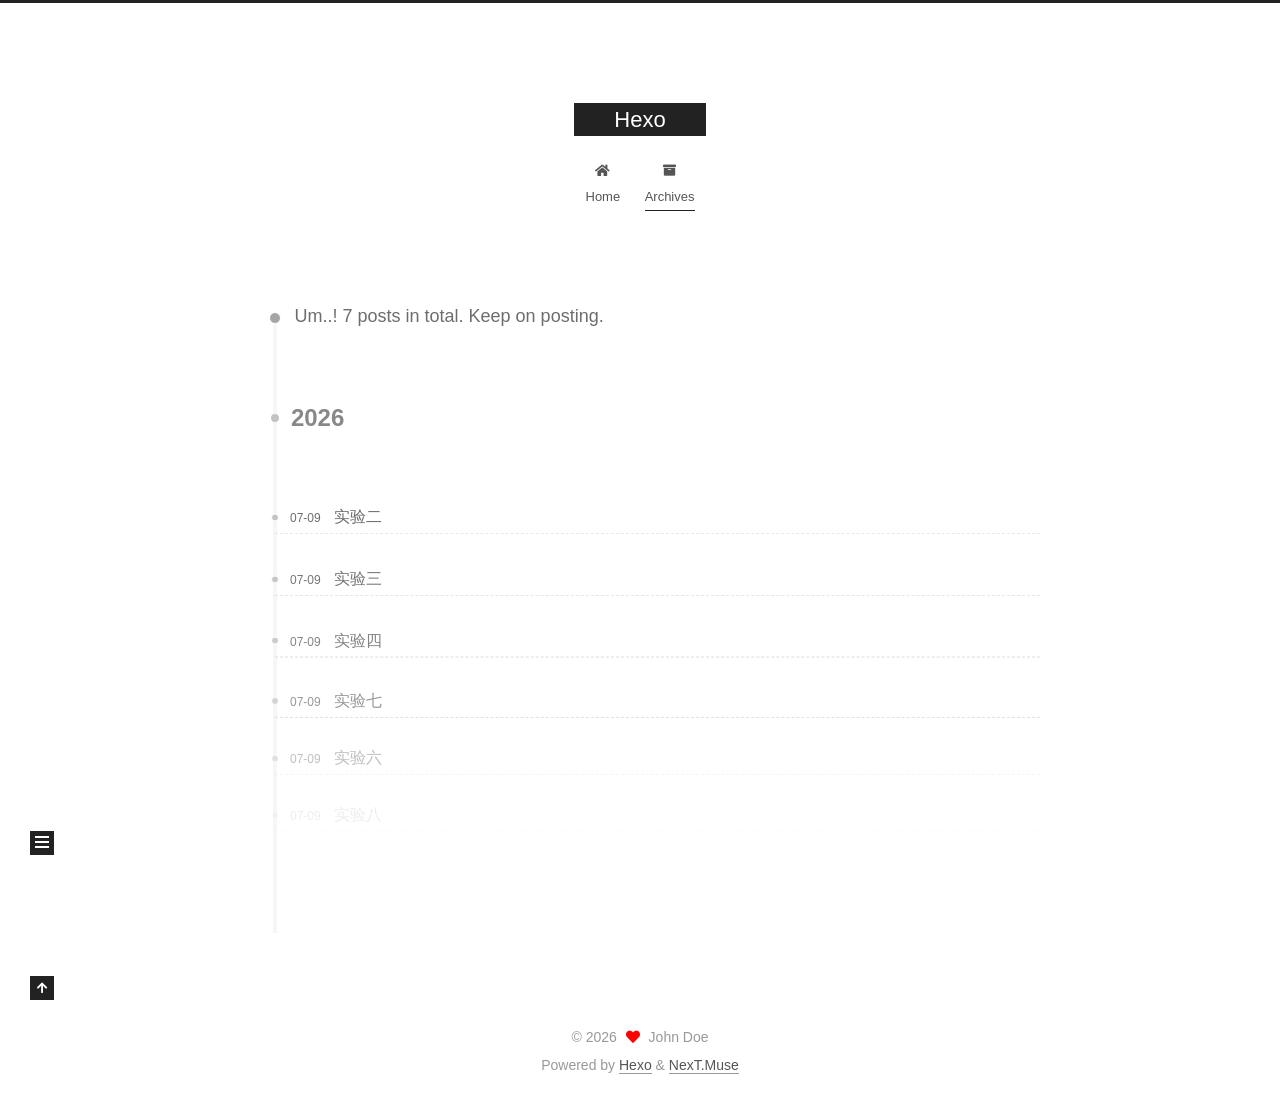
==== commit 3cd12301: "Site updated: 2026-07-09 14:27:35" ====
--- a/archives/index.html
+++ b/archives/index.html
@@ -148,7 +148,7 @@
   <div class="post-block">
     <div class="posts-collapse">
       <div class="collection-title">
-        <span class="collection-header">Um..! 2 posts in total. Keep on posting.</span>
+        <span class="collection-header">Um..! 7 posts in total. Keep on posting.</span>
       </div>
 
       
@@ -161,35 +161,135 @@
 
       <div class="post-meta">
         <time itemprop="dateCreated"
-              datetime="2026-07-08T11:46:50+08:00"
-              content="2026-07-08">
-          07-08
-        </time>
-      </div>
-
-      <div class="post-title">
-          <a class="post-title-link" href="/2026/07/08/my-first-blog/" itemprop="url">
-            <span itemprop="name">my first blog</span>
-          </a>
-      </div>
-
-    </header>
-  </article>
-
-  <article itemscope itemtype="http://schema.org/Article">
-    <header class="post-header">
-
-      <div class="post-meta">
-        <time itemprop="dateCreated"
-              datetime="2026-07-08T11:44:09+08:00"
-              content="2026-07-08">
-          07-08
-        </time>
-      </div>
-
-      <div class="post-title">
-          <a class="post-title-link" href="/2026/07/08/hello-world/" itemprop="url">
-            <span itemprop="name">Hello World</span>
+              datetime="2026-07-09T00:00:00+08:00"
+              content="2026-07-09">
+          07-09
+        </time>
+      </div>
+
+      <div class="post-title">
+          <a class="post-title-link" href="/2026/07/09/lab2/" itemprop="url">
+            <span itemprop="name">实验二</span>
+          </a>
+      </div>
+
+    </header>
+  </article>
+
+  <article itemscope itemtype="http://schema.org/Article">
+    <header class="post-header">
+
+      <div class="post-meta">
+        <time itemprop="dateCreated"
+              datetime="2026-07-09T00:00:00+08:00"
+              content="2026-07-09">
+          07-09
+        </time>
+      </div>
+
+      <div class="post-title">
+          <a class="post-title-link" href="/2026/07/09/lab3/" itemprop="url">
+            <span itemprop="name">实验三</span>
+          </a>
+      </div>
+
+    </header>
+  </article>
+
+  <article itemscope itemtype="http://schema.org/Article">
+    <header class="post-header">
+
+      <div class="post-meta">
+        <time itemprop="dateCreated"
+              datetime="2026-07-09T00:00:00+08:00"
+              content="2026-07-09">
+          07-09
+        </time>
+      </div>
+
+      <div class="post-title">
+          <a class="post-title-link" href="/2026/07/09/lab4/" itemprop="url">
+            <span itemprop="name">实验四</span>
+          </a>
+      </div>
+
+    </header>
+  </article>
+
+  <article itemscope itemtype="http://schema.org/Article">
+    <header class="post-header">
+
+      <div class="post-meta">
+        <time itemprop="dateCreated"
+              datetime="2026-07-09T00:00:00+08:00"
+              content="2026-07-09">
+          07-09
+        </time>
+      </div>
+
+      <div class="post-title">
+          <a class="post-title-link" href="/2026/07/09/lab7/" itemprop="url">
+            <span itemprop="name">实验七</span>
+          </a>
+      </div>
+
+    </header>
+  </article>
+
+  <article itemscope itemtype="http://schema.org/Article">
+    <header class="post-header">
+
+      <div class="post-meta">
+        <time itemprop="dateCreated"
+              datetime="2026-07-09T00:00:00+08:00"
+              content="2026-07-09">
+          07-09
+        </time>
+      </div>
+
+      <div class="post-title">
+          <a class="post-title-link" href="/2026/07/09/lab6/" itemprop="url">
+            <span itemprop="name">实验六</span>
+          </a>
+      </div>
+
+    </header>
+  </article>
+
+  <article itemscope itemtype="http://schema.org/Article">
+    <header class="post-header">
+
+      <div class="post-meta">
+        <time itemprop="dateCreated"
+              datetime="2026-07-09T00:00:00+08:00"
+              content="2026-07-09">
+          07-09
+        </time>
+      </div>
+
+      <div class="post-title">
+          <a class="post-title-link" href="/2026/07/09/lab8/" itemprop="url">
+            <span itemprop="name">实验八</span>
+          </a>
+      </div>
+
+    </header>
+  </article>
+
+  <article itemscope itemtype="http://schema.org/Article">
+    <header class="post-header">
+
+      <div class="post-meta">
+        <time itemprop="dateCreated"
+              datetime="2026-07-09T00:00:00+08:00"
+              content="2026-07-09">
+          07-09
+        </time>
+      </div>
+
+      <div class="post-title">
+          <a class="post-title-link" href="/2026/07/09/lab5/" itemprop="url">
+            <span itemprop="name">实验五</span>
           </a>
       </div>
 
@@ -268,7 +368,7 @@
       <div class="site-state-item site-state-posts">
           <a href="/archives/">
         
-          <span class="site-state-item-count">2</span>
+          <span class="site-state-item-count">7</span>
           <span class="site-state-item-name">posts</span>
         </a>
       </div>
--- a/css/main.css
+++ b/css/main.css
@@ -1168,7 +1168,7 @@
 }
 .links-of-author a::before,
 .links-of-author span.exturl::before {
-  background: #4d0f55;
+  background: #38ffff;
   border-radius: 50%;
   content: ' ';
   display: inline-block;
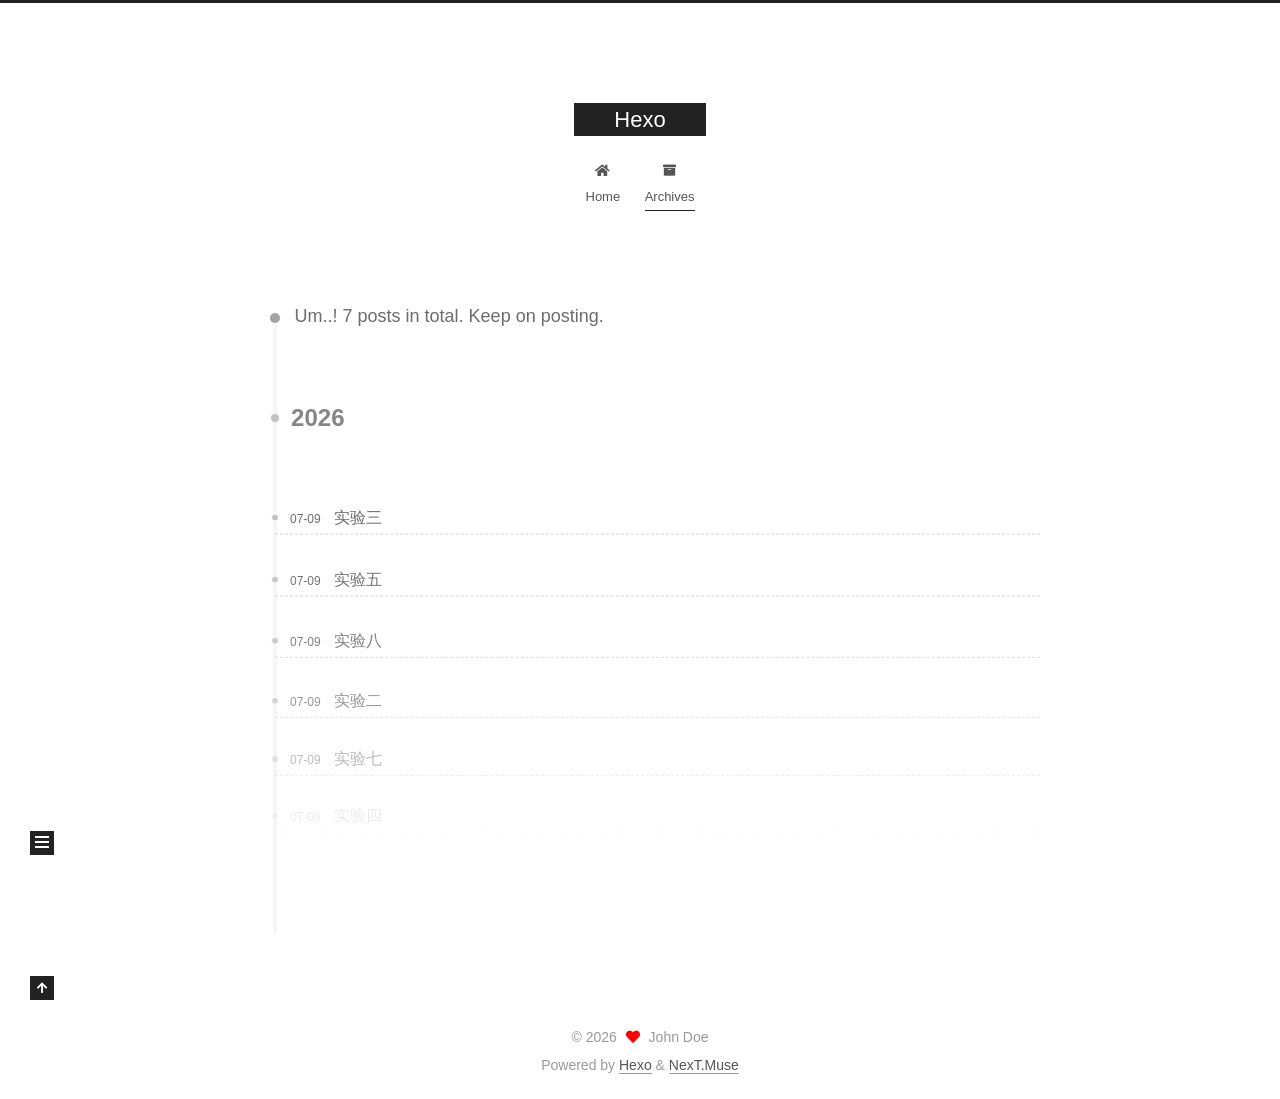
==== commit 3d8d678a: "Site updated: 2026-07-09 17:10:59" ====
--- a/archives/index.html
+++ b/archives/index.html
@@ -168,6 +168,66 @@
       </div>
 
       <div class="post-title">
+          <a class="post-title-link" href="/2026/07/09/lab3/" itemprop="url">
+            <span itemprop="name">实验三</span>
+          </a>
+      </div>
+
+    </header>
+  </article>
+
+  <article itemscope itemtype="http://schema.org/Article">
+    <header class="post-header">
+
+      <div class="post-meta">
+        <time itemprop="dateCreated"
+              datetime="2026-07-09T00:00:00+08:00"
+              content="2026-07-09">
+          07-09
+        </time>
+      </div>
+
+      <div class="post-title">
+          <a class="post-title-link" href="/2026/07/09/lab5/" itemprop="url">
+            <span itemprop="name">实验五</span>
+          </a>
+      </div>
+
+    </header>
+  </article>
+
+  <article itemscope itemtype="http://schema.org/Article">
+    <header class="post-header">
+
+      <div class="post-meta">
+        <time itemprop="dateCreated"
+              datetime="2026-07-09T00:00:00+08:00"
+              content="2026-07-09">
+          07-09
+        </time>
+      </div>
+
+      <div class="post-title">
+          <a class="post-title-link" href="/2026/07/09/lab8/" itemprop="url">
+            <span itemprop="name">实验八</span>
+          </a>
+      </div>
+
+    </header>
+  </article>
+
+  <article itemscope itemtype="http://schema.org/Article">
+    <header class="post-header">
+
+      <div class="post-meta">
+        <time itemprop="dateCreated"
+              datetime="2026-07-09T00:00:00+08:00"
+              content="2026-07-09">
+          07-09
+        </time>
+      </div>
+
+      <div class="post-title">
           <a class="post-title-link" href="/2026/07/09/lab2/" itemprop="url">
             <span itemprop="name">实验二</span>
           </a>
@@ -188,8 +248,8 @@
       </div>
 
       <div class="post-title">
-          <a class="post-title-link" href="/2026/07/09/lab3/" itemprop="url">
-            <span itemprop="name">实验三</span>
+          <a class="post-title-link" href="/2026/07/09/lab7/" itemprop="url">
+            <span itemprop="name">实验七</span>
           </a>
       </div>
 
@@ -228,68 +288,8 @@
       </div>
 
       <div class="post-title">
-          <a class="post-title-link" href="/2026/07/09/lab7/" itemprop="url">
-            <span itemprop="name">实验七</span>
-          </a>
-      </div>
-
-    </header>
-  </article>
-
-  <article itemscope itemtype="http://schema.org/Article">
-    <header class="post-header">
-
-      <div class="post-meta">
-        <time itemprop="dateCreated"
-              datetime="2026-07-09T00:00:00+08:00"
-              content="2026-07-09">
-          07-09
-        </time>
-      </div>
-
-      <div class="post-title">
           <a class="post-title-link" href="/2026/07/09/lab6/" itemprop="url">
             <span itemprop="name">实验六</span>
-          </a>
-      </div>
-
-    </header>
-  </article>
-
-  <article itemscope itemtype="http://schema.org/Article">
-    <header class="post-header">
-
-      <div class="post-meta">
-        <time itemprop="dateCreated"
-              datetime="2026-07-09T00:00:00+08:00"
-              content="2026-07-09">
-          07-09
-        </time>
-      </div>
-
-      <div class="post-title">
-          <a class="post-title-link" href="/2026/07/09/lab8/" itemprop="url">
-            <span itemprop="name">实验八</span>
-          </a>
-      </div>
-
-    </header>
-  </article>
-
-  <article itemscope itemtype="http://schema.org/Article">
-    <header class="post-header">
-
-      <div class="post-meta">
-        <time itemprop="dateCreated"
-              datetime="2026-07-09T00:00:00+08:00"
-              content="2026-07-09">
-          07-09
-        </time>
-      </div>
-
-      <div class="post-title">
-          <a class="post-title-link" href="/2026/07/09/lab5/" itemprop="url">
-            <span itemprop="name">实验五</span>
           </a>
       </div>
 
--- a/css/main.css
+++ b/css/main.css
@@ -1168,7 +1168,7 @@
 }
 .links-of-author a::before,
 .links-of-author span.exturl::before {
-  background: #38ffff;
+  background: #ffa285;
   border-radius: 50%;
   content: ' ';
   display: inline-block;
